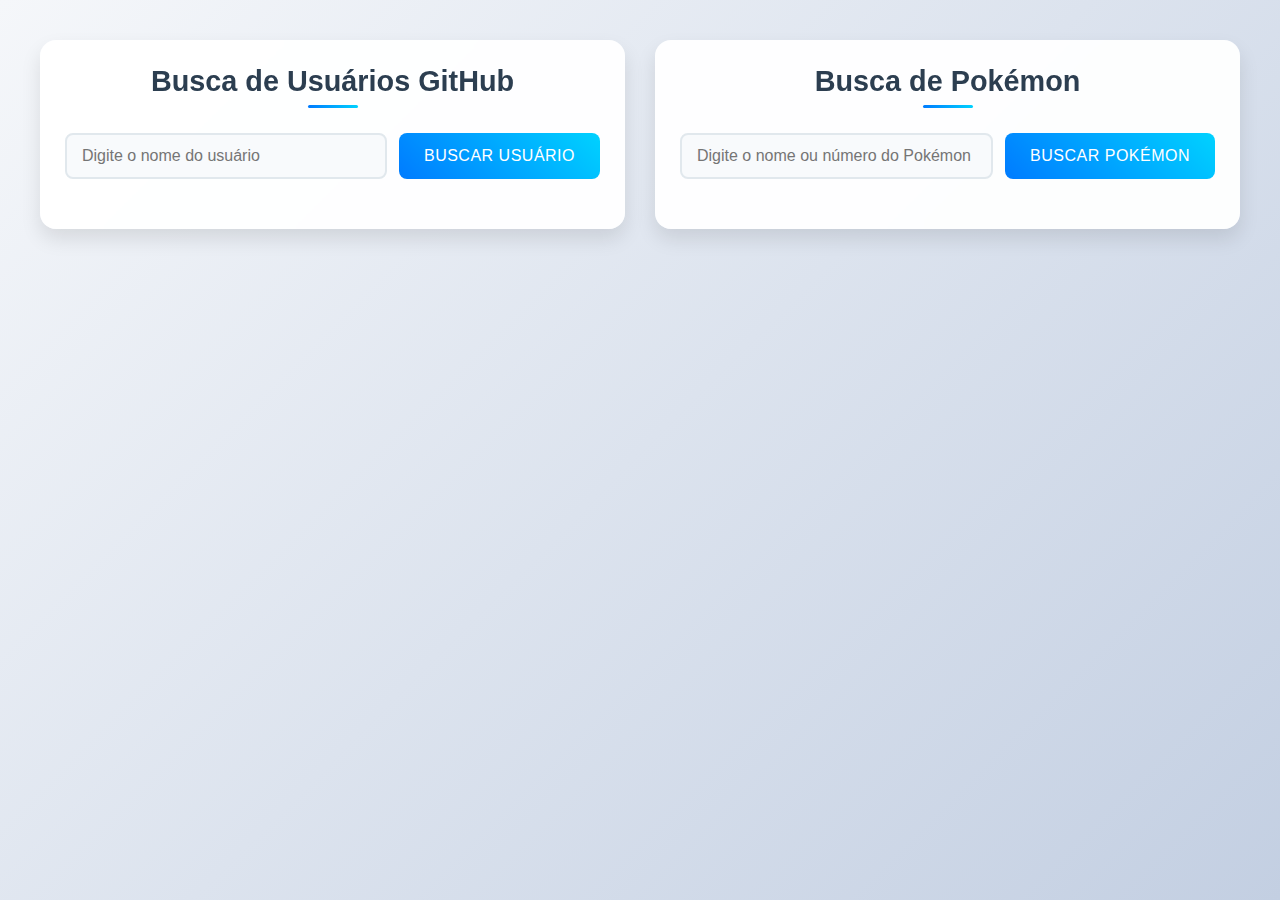
==== PWF/APIS/index.html @ 3aae0638 "Add files via upload" ====
<!DOCTYPE html>
<html lang="pt-br">
<head>
    <meta charset="UTF-8">
    <meta name="viewport" content="width=device-width, initial-scale=1.0">
    <title>Consulta APIs Públicas</title>
    <link rel="stylesheet" href="estilos.css">
</head>
<body>
    <div class="container">
        <section class="github-section">
            <h2>Busca de Usuários GitHub</h2>
            <div class="input-group">
                <input type="text" id="usuario" placeholder="Digite o nome do usuário">
                <button onclick="buscarUsuarioGithub()">Buscar Usuário</button>
            </div>
            <div id="resultado-github"></div>
        </section>

        <section class="pokemon-section">
            <h2>Busca de Pokémon</h2>
            <div class="input-group">
                <input type="text" id="pokemon" placeholder="Digite o nome ou número do Pokémon">
                <button onclick="buscarPokemon()">Buscar Pokémon</button>
            </div>
            <div id="resultado-pokemon"></div>
        </section>
    </div>
    <script src="scripts.js"></script>
</body>
</html>
---- PWF/APIS/estilos.css ----
* {
    margin: 0;
    padding: 0;
    box-sizing: border-box;
}

body {
    font-family: 'Segoe UI', Tahoma, Geneva, Verdana, sans-serif;
    background: linear-gradient(135deg, #f5f7fa 0%, #c3cfe2 100%);
    min-height: 100vh;
    padding: 40px 20px;
}

.container {
    max-width: 1200px;
    margin: 0 auto;
    display: grid;
    grid-template-columns: repeat(auto-fit, minmax(350px, 1fr));
    gap: 30px;
}

section {
    background: rgba(255, 255, 255, 0.95);
    padding: 25px;
    border-radius: 16px;
    box-shadow: 0 10px 20px rgba(0, 0, 0, 0.1);
    transition: transform 0.3s ease;
    backdrop-filter: blur(5px);
}

section:hover {
    transform: translateY(-5px);
}

h2 {
    color: #2c3e50;
    margin-bottom: 25px;
    text-align: center;
    font-size: 1.8em;
    font-weight: 600;
    position: relative;
    padding-bottom: 10px;
}

h2::after {
    content: '';
    position: absolute;
    bottom: 0;
    left: 50%;
    transform: translateX(-50%);
    width: 50px;
    height: 3px;
    background: linear-gradient(90deg, #007bff, #00d2ff);
    border-radius: 2px;
}

.input-group {
    display: flex;
    gap: 12px;
    margin-bottom: 25px;
}

input {
    flex: 1;
    padding: 12px 15px;
    border: 2px solid #e1e8ed;
    border-radius: 8px;
    font-size: 1rem;
    transition: all 0.3s ease;
    background: #f8fafc;
}

input:focus {
    outline: none;
    border-color: #007bff;
    box-shadow: 0 0 0 3px rgba(0, 123, 255, 0.1);
}

button {
    padding: 12px 25px;
    background: linear-gradient(45deg, #007bff, #00d2ff);
    color: white;
    border: none;
    border-radius: 8px;
    cursor: pointer;
    transition: all 0.3s ease;
    font-weight: 500;
    font-size: 1rem;
    text-transform: uppercase;
    letter-spacing: 0.5px;
}

button:hover {
    background: linear-gradient(45deg, #0056b3, #00a6cc);
    transform: translateY(-2px);
    box-shadow: 0 5px 15px rgba(0, 123, 255, 0.3);
}

button:active {
    transform: translateY(0);
}

.pokemon-card, .user-card {
    background: white;
    padding: 20px;
    border-radius: 12px;
    box-shadow: 0 5px 15px rgba(0, 0, 0, 0.05);
    margin-top: 15px;
    transition: transform 0.3s ease;
}

.pokemon-card:hover, .user-card:hover {
    transform: translateY(-3px);
}

.pokemon-card img, .user-card img {
    width: 180px;
    height: 180px;
    margin-bottom: 15px;
    object-fit: cover;
    transition: transform 0.3s ease;
}

.user-card img {
    border-radius: 50%;
    border: 3px solid #007bff;
    padding: 3px;
}

.pokemon-card img {
    background: rgba(0, 123, 255, 0.1);
    border-radius: 12px;
    padding: 10px;
}

.pokemon-card img:hover, .user-card img:hover {
    transform: scale(1.05);
}

.pokemon-card h3, .user-card h3 {
    color: #2c3e50;
    font-size: 1.4em;
    margin-bottom: 12px;
}

.pokemon-card p, .user-card p {
    color: #64748b;
    margin: 8px 0;
    font-size: 1.1em;
}

.error-message {
    color: #ef4444;
    background: #fee2e2;
    padding: 12px;
    border-radius: 8px;
    margin-top: 15px;
    font-weight: 500;
    text-align: center;
    border: 1px solid #fecaca;
}

a {
    color: #007bff;
    text-decoration: none;
    font-weight: 500;
    transition: color 0.3s ease;
    display: inline-block;
    margin-top: 10px;
}

a:hover {
    color: #0056b3;
    text-decoration: underline;
}

@media (max-width: 768px) {
    .container {
        grid-template-columns: 1fr;
    }
    
    section {
        padding: 20px;
    }
    
    h2 {
        font-size: 1.5em;
    }
}
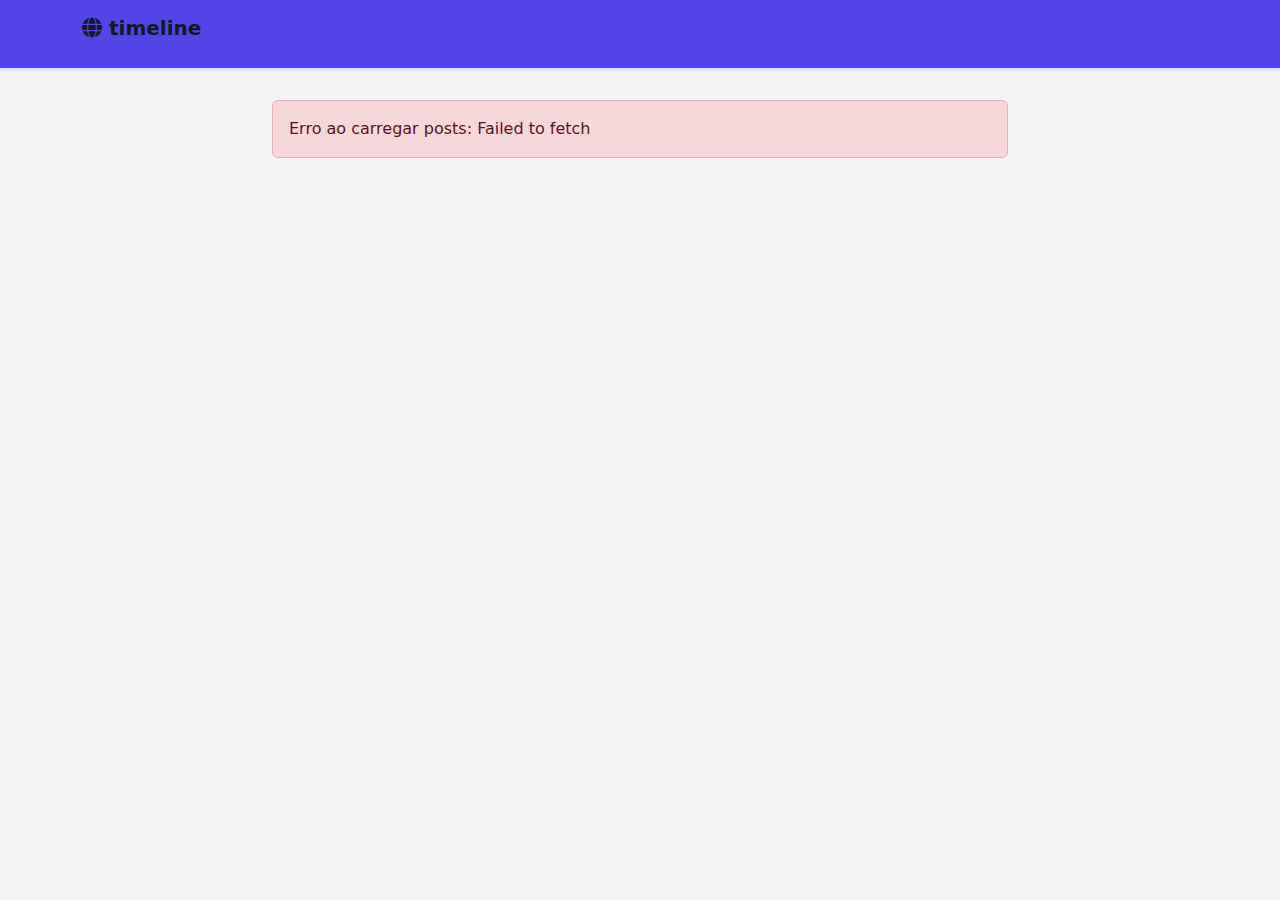
==== commit 53b917f8: "Add files via upload" ====
--- a/PWF/APIS/index.html
+++ b/PWF/APIS/index.html
@@ -3,29 +3,46 @@
 <head>
     <meta charset="UTF-8">
     <meta name="viewport" content="width=device-width, initial-scale=1.0">
-    <title>Consulta APIs Públicas</title>
-    <link rel="stylesheet" href="estilos.css">
+    <title>timeline</title>
+    <link href="https://cdn.jsdelivr.net/npm/bootstrap@5.3.0/dist/css/bootstrap.min.css" rel="stylesheet">
+    <link href="https://cdnjs.cloudflare.com/ajax/libs/font-awesome/6.4.0/css/all.min.css" rel="stylesheet">
+    <link href="estilos.css" rel="stylesheet">
+    <script src="scripts.js"></script>
 </head>
 <body>
-    <div class="container">
-        <section class="github-section">
-            <h2>Busca de Usuários GitHub</h2>
-            <div class="input-group">
-                <input type="text" id="usuario" placeholder="Digite o nome do usuário">
-                <button onclick="buscarUsuarioGithub()">Buscar Usuário</button>
+    <nav class="navbar navbar-dark nav">
+        <div class="container">
+            <div class="navbar-brand titulo">
+                <i class="fas fa-globe"></i>
+                timeline
             </div>
-            <div id="resultado-github"></div>
-        </section>
+        </div>
+    </nav>
 
-        <section class="pokemon-section">
-            <h2>Busca de Pokémon</h2>
-            <div class="input-group">
-                <input type="text" id="pokemon" placeholder="Digite o nome ou número do Pokémon">
-                <button onclick="buscarPokemon()">Buscar Pokémon</button>
+    <div class="container principal">
+        <div class="row">
+            <div class="col-lg-8 mx-auto">
+                <div id="posts" class="posts">
+                </div>
             </div>
-            <div id="resultado-pokemon"></div>
-        </section>
+        </div>
     </div>
-    <script src="scripts.js"></script>
+
+    <div class="modal fade" id="modal">
+        <div class="modal-dialog modal-dialog-centered">
+            <div class="modal-content">
+                <div class="modal-header topo">
+                    <h5 class="modal-title">
+                        <i class="fas fa-comments"></i>
+                        Comentários
+                    </h5>
+                    <button type="button" class="btn-close" data-bs-dismiss="modal"></button>
+                </div>
+                <div class="modal-body">
+                    <div id="comentarios"></div>
+                </div>
+            </div>
+        </div>
+    </div>
 </body>
 </html>
--- a/PWF/APIS/estilos.css
+++ b/PWF/APIS/estilos.css
@@ -1,189 +1,164 @@
-* {
-    margin: 0;
-    padding: 0;
-    box-sizing: border-box;
+:root {
+    --pri: #4f46e5;
+    --sec: #6b7280;
+    --txt: #111827;
+    --bg: #f3f4f6;
+    --branco: #fff;
+    --cinza: #f9fafb;
+    --borda: #e5e7eb;
+    --sombra: 0 2px 4px rgba(0,0,0,0.1);
 }
 
 body {
-    font-family: 'Segoe UI', Tahoma, Geneva, Verdana, sans-serif;
-    background: linear-gradient(135deg, #f5f7fa 0%, #c3cfe2 100%);
-    min-height: 100vh;
-    padding: 40px 20px;
+    background: var(--bg);
+    color: var(--txt);
 }
 
-.container {
-    max-width: 1200px;
-    margin: 0 auto;
-    display: grid;
-    grid-template-columns: repeat(auto-fit, minmax(350px, 1fr));
-    gap: 30px;
+.nav {
+    background: var(--pri) !important;
+    box-shadow: var(--sombra);
 }
 
-section {
-    background: rgba(255, 255, 255, 0.95);
-    padding: 25px;
-    border-radius: 16px;
-    box-shadow: 0 10px 20px rgba(0, 0, 0, 0.1);
-    transition: transform 0.3s ease;
-    backdrop-filter: blur(5px);
+.titulo {
+    font-size: 1.5rem;
+    font-weight: 600;
 }
 
-section:hover {
-    transform: translateY(-5px);
+.principal {
+    margin-top: 2rem;
 }
 
-h2 {
-    color: #2c3e50;
-    margin-bottom: 25px;
-    text-align: center;
-    font-size: 1.8em;
-    font-weight: 600;
-    position: relative;
-    padding-bottom: 10px;
+.posts {
+    max-width: 800px;
+    margin: 0 auto;
 }
 
-h2::after {
-    content: '';
-    position: absolute;
-    bottom: 0;
-    left: 50%;
-    transform: translateX(-50%);
-    width: 50px;
-    height: 3px;
-    background: linear-gradient(90deg, #007bff, #00d2ff);
-    border-radius: 2px;
+.post {
+    background: var(--branco);
+    border-radius: 1rem;
+    padding: 1.5rem;
+    margin-bottom: 1.5rem;
+    box-shadow: var(--sombra);
+    border: 1px solid var(--borda);
+    transition: .3s;
 }
 
-.input-group {
-    display: flex;
-    gap: 12px;
-    margin-bottom: 25px;
+.post:hover {
+    transform: translateY(-4px);
 }
 
-input {
-    flex: 1;
-    padding: 12px 15px;
-    border: 2px solid #e1e8ed;
-    border-radius: 8px;
-    font-size: 1rem;
-    transition: all 0.3s ease;
-    background: #f8fafc;
+.topo {
+    display: flex;
+    align-items: center;
+    margin-bottom: 1rem;
 }
 
-input:focus {
-    outline: none;
-    border-color: #007bff;
-    box-shadow: 0 0 0 3px rgba(0, 123, 255, 0.1);
+.foto {
+    width: 3rem;
+    height: 3rem;
+    border-radius: .75rem;
+    background: var(--pri);
+    display: flex;
+    align-items: center;
+    justify-content: center;
+    color: var(--branco);
+    font-size: 1.25rem;
 }
 
-button {
-    padding: 12px 25px;
-    background: linear-gradient(45deg, #007bff, #00d2ff);
-    color: white;
-    border: none;
-    border-radius: 8px;
-    cursor: pointer;
-    transition: all 0.3s ease;
-    font-weight: 500;
-    font-size: 1rem;
-    text-transform: uppercase;
-    letter-spacing: 0.5px;
+.info {
+    margin-left: 1rem;
+    flex: 1;
 }
 
-button:hover {
-    background: linear-gradient(45deg, #0056b3, #00a6cc);
-    transform: translateY(-2px);
-    box-shadow: 0 5px 15px rgba(0, 123, 255, 0.3);
+.nome {
+    font-weight: 600;
+    color: var(--txt);
+    font-size: 1.1rem;
 }
 
-button:active {
-    transform: translateY(0);
+.email {
+    color: var(--sec);
+    font-size: .875rem;
 }
 
-.pokemon-card, .user-card {
-    background: white;
-    padding: 20px;
-    border-radius: 12px;
-    box-shadow: 0 5px 15px rgba(0, 0, 0, 0.05);
-    margin-top: 15px;
-    transition: transform 0.3s ease;
+.data {
+    background: var(--cinza);
+    padding: .5rem 1rem;
+    border-radius: 1rem;
+    color: var(--sec);
+    font-size: .875rem;
+    display: flex;
+    align-items: center;
+    gap: .5rem;
 }
 
-.pokemon-card:hover, .user-card:hover {
-    transform: translateY(-3px);
+.corpo {
+    margin-bottom: 1rem;
 }
 
-.pokemon-card img, .user-card img {
-    width: 180px;
-    height: 180px;
-    margin-bottom: 15px;
-    object-fit: cover;
-    transition: transform 0.3s ease;
+.titulo {
+    font-size: 1.25rem;
+    font-weight: 600;
+    color: var(--txt);
+    margin-bottom: .75rem;
 }
 
-.user-card img {
-    border-radius: 50%;
-    border: 3px solid #007bff;
-    padding: 3px;
+.texto {
+    color: var(--sec);
+    line-height: 1.6;
 }
 
-.pokemon-card img {
-    background: rgba(0, 123, 255, 0.1);
-    border-radius: 12px;
-    padding: 10px;
+.acoes {
+    border-top: 1px solid var(--borda);
+    padding-top: 1rem;
 }
 
-.pokemon-card img:hover, .user-card img:hover {
-    transform: scale(1.05);
+.btn {
+    width: 100%;
+    border: none;
+    background: none;
+    padding: .75rem;
+    color: var(--sec);
+    font-size: .875rem;
+    font-weight: 500;
+    display: flex;
+    align-items: center;
+    justify-content: center;
+    gap: .5rem;
+    border-radius: .5rem;
+    cursor: pointer;
+    transition: .2s;
 }
 
-.pokemon-card h3, .user-card h3 {
-    color: #2c3e50;
-    font-size: 1.4em;
-    margin-bottom: 12px;
+.btn:hover {
+    background: var(--pri);
+    color: var(--branco);
 }
 
-.pokemon-card p, .user-card p {
-    color: #64748b;
-    margin: 8px 0;
-    font-size: 1.1em;
+.coment {
+    background: var(--cinza);
+    border-radius: .75rem;
+    padding: 1rem;
+    margin-bottom: 1rem;
 }
 
-.error-message {
-    color: #ef4444;
-    background: #fee2e2;
-    padding: 12px;
-    border-radius: 8px;
-    margin-top: 15px;
-    font-weight: 500;
-    text-align: center;
-    border: 1px solid #fecaca;
+.coment:last-child {
+    margin-bottom: 0;
 }
 
-a {
-    color: #007bff;
-    text-decoration: none;
-    font-weight: 500;
-    transition: color 0.3s ease;
-    display: inline-block;
-    margin-top: 10px;
+.coment h6 {
+    font-weight: 600;
+    margin-bottom: .5rem;
 }
 
-a:hover {
-    color: #0056b3;
-    text-decoration: underline;
+.sec {
+    color: var(--sec);
+    font-size: .875rem;
+    margin-bottom: .75rem;
 }
 
 @media (max-width: 768px) {
-    .container {
-        grid-template-columns: 1fr;
-    }
-    
-    section {
-        padding: 20px;
-    }
-    
-    h2 {
-        font-size: 1.5em;
+    .post {
+        margin: 1rem;
     }
 }
